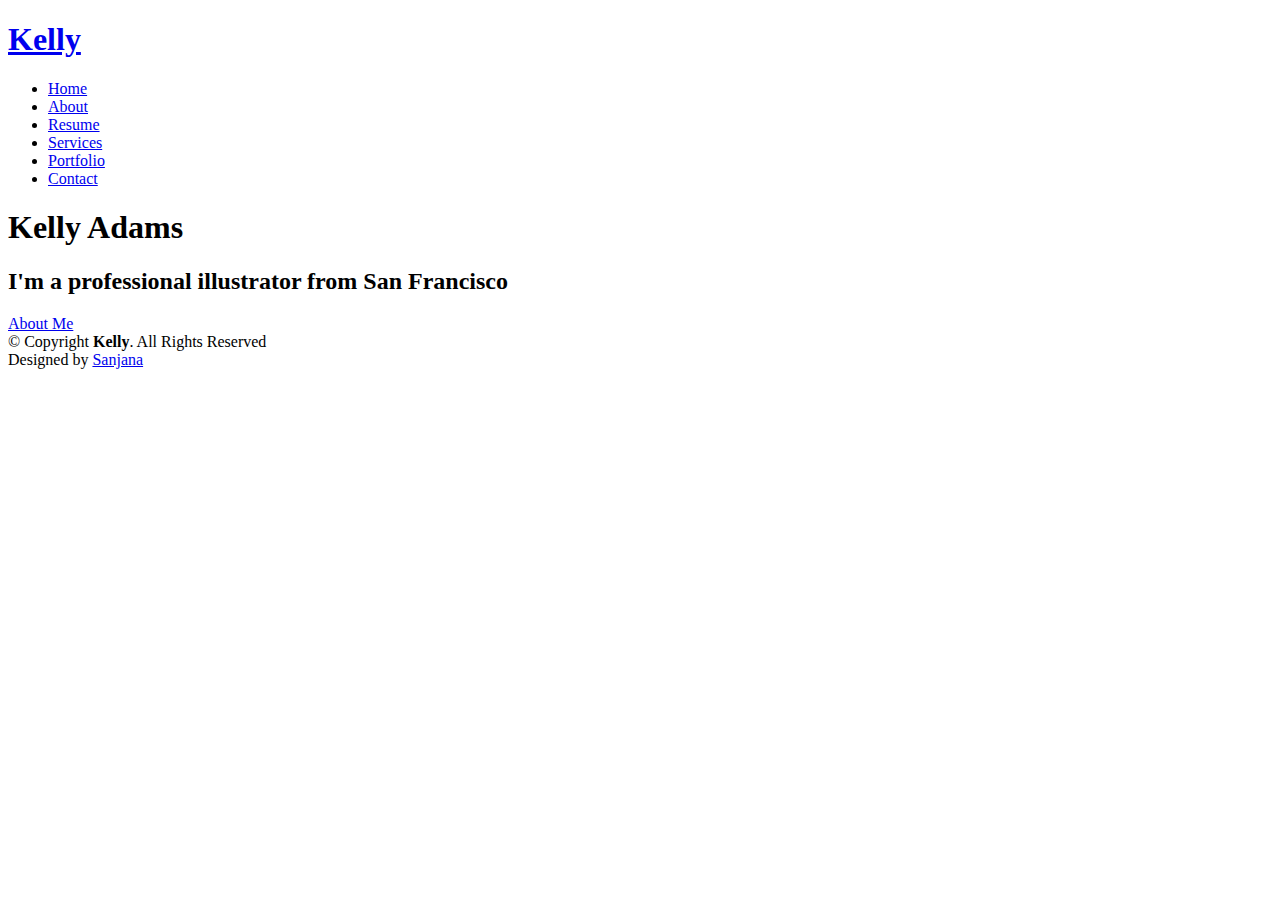
==== index.html @ 040c2499 "Initial commit" ====
<!DOCTYPE html>
<html lang="en">

<head>
  <meta charset="utf-8">
  <meta content="width=device-width, initial-scale=1.0" name="viewport">

  <title>Kelly Bootstrap Template - Index</title>
  <meta content="" name="description">
  <meta content="" name="keywords">

  <!-- Favicons -->
  <link href="assets/img/favicon.png" rel="icon">
  <link href="assets/img/apple-touch-icon.png" rel="apple-touch-icon">

  <!-- Google Fonts -->
  <link href="https://fonts.googleapis.com/css?family=Open+Sans:300,300i,400,400i,600,600i,700,700i|Raleway:300,300i,400,400i,500,500i,600,600i,700,700i|Poppins:300,300i,400,400i,500,500i,600,600i,700,700i" rel="stylesheet">

  <!-- Vendor CSS Files -->
  <link href="assets/vendor/aos/aos.css" rel="stylesheet">
  <link href="assets/vendor/bootstrap/css/bootstrap.min.css" rel="stylesheet">
  <link href="assets/vendor/bootstrap-icons/bootstrap-icons.css" rel="stylesheet">
  <link href="assets/vendor/boxicons/css/boxicons.min.css" rel="stylesheet">
  <link href="assets/vendor/glightbox/css/glightbox.min.css" rel="stylesheet">
  <link href="assets/vendor/swiper/swiper-bundle.min.css" rel="stylesheet">

  <!-- Template Main CSS File -->
  <link href="assets/css/style.css" rel="stylesheet">

  <!-- =======================================================
  * Template Name: Kelly
  * Updated: Jan 09 2024 with Bootstrap v5.3.2
  * Template URL: https://bootstrapmade.com/kelly-free-bootstrap-cv-resume-html-template/
  * Author: BootstrapMade.com
  * License: https://bootstrapmade.com/license/
  ======================================================== -->
</head>

<body>

  <!-- ======= Header ======= -->
  <header id="header" class="fixed-top">
    <div class="container-fluid d-flex justify-content-between align-items-center">

      <h1 class="logo me-auto me-lg-0"><a href="index.html">Kelly</a></h1>
      <!-- Uncomment below if you prefer to use an image logo -->
      <!-- <a href="index.html" class="logo"><img src="assets/img/logo.png" alt="" class="img-fluid"></a>-->

      <nav id="navbar" class="navbar order-last order-lg-0">
        <ul>
          <li><a class="active" href="index.html">Home</a></li>
          <li><a href="about.html">About</a></li>
          <li><a href="resume.html">Resume</a></li>
          <li><a href="services.html">Services</a></li>
          <li><a href="portfolio.html">Portfolio</a></li>
          <li><a href="contact.html">Contact</a></li>
        </ul>
        <i class="bi bi-list mobile-nav-toggle"></i>
      </nav><!-- .navbar -->

      <div class="header-social-links">
        <a href="#" class="twitter"><i class="bi bi-twitter"></i></a>
        <a href="#" class="facebook"><i class="bi bi-facebook"></i></a>
        <a href="#" class="instagram"><i class="bi bi-instagram"></i></a>
        <a href="#" class="linkedin"><i class="bi bi-linkedin"></i></i></a>
      </div>

    </div>

  </header><!-- End Header -->

  <!-- ======= Hero Section ======= -->
  <section id="hero" class="d-flex align-items-center">
    <div class="container d-flex flex-column align-items-center" data-aos="zoom-in" data-aos-delay="100">
      <h1>Kelly Adams</h1>
      <h2>I'm a professional illustrator from San Francisco</h2>
      <a href="about.html" class="btn-about">About Me</a>
    </div>
  </section><!-- End Hero -->

  <!-- ======= Footer ======= -->
  <footer id="footer">
    <div class="container">
      <div class="copyright">
        &copy; Copyright <strong><span>Kelly</span></strong>. All Rights Reserved
      </div>
      <div class="credits">
        <!-- All the links in the footer should remain intact. -->
        <!-- You can delete the links only if you purchased the pro version. -->
        <!-- Licensing information: https://bootstrapmade.com/license/ -->
        <!-- Purchase the pro version with working PHP/AJAX contact form: https://bootstrapmade.com/kelly-free-bootstrap-cv-resume-html-template/ -->
        Designed by <a href="https://bootstrapmade.com/">Sanjana</a>
      </div>
    </div>
  </footer><!-- End  Footer -->

  <div id="preloader"></div>
  <a href="#" class="back-to-top d-flex align-items-center justify-content-center"><i class="bi bi-arrow-up-short"></i></a>

  <!-- Vendor JS Files -->
  <script src="assets/vendor/purecounter/purecounter_vanilla.js"></script>
  <script src="assets/vendor/aos/aos.js"></script>
  <script src="assets/vendor/bootstrap/js/bootstrap.bundle.min.js"></script>
  <script src="assets/vendor/glightbox/js/glightbox.min.js"></script>
  <script src="assets/vendor/isotope-layout/isotope.pkgd.min.js"></script>
  <script src="assets/vendor/swiper/swiper-bundle.min.js"></script>
  <script src="assets/vendor/waypoints/noframework.waypoints.js"></script>
  <script src="assets/vendor/php-email-form/validate.js"></script>

  <!-- Template Main JS File -->
  <script src="assets/js/main.js"></script>

</body>

</html>
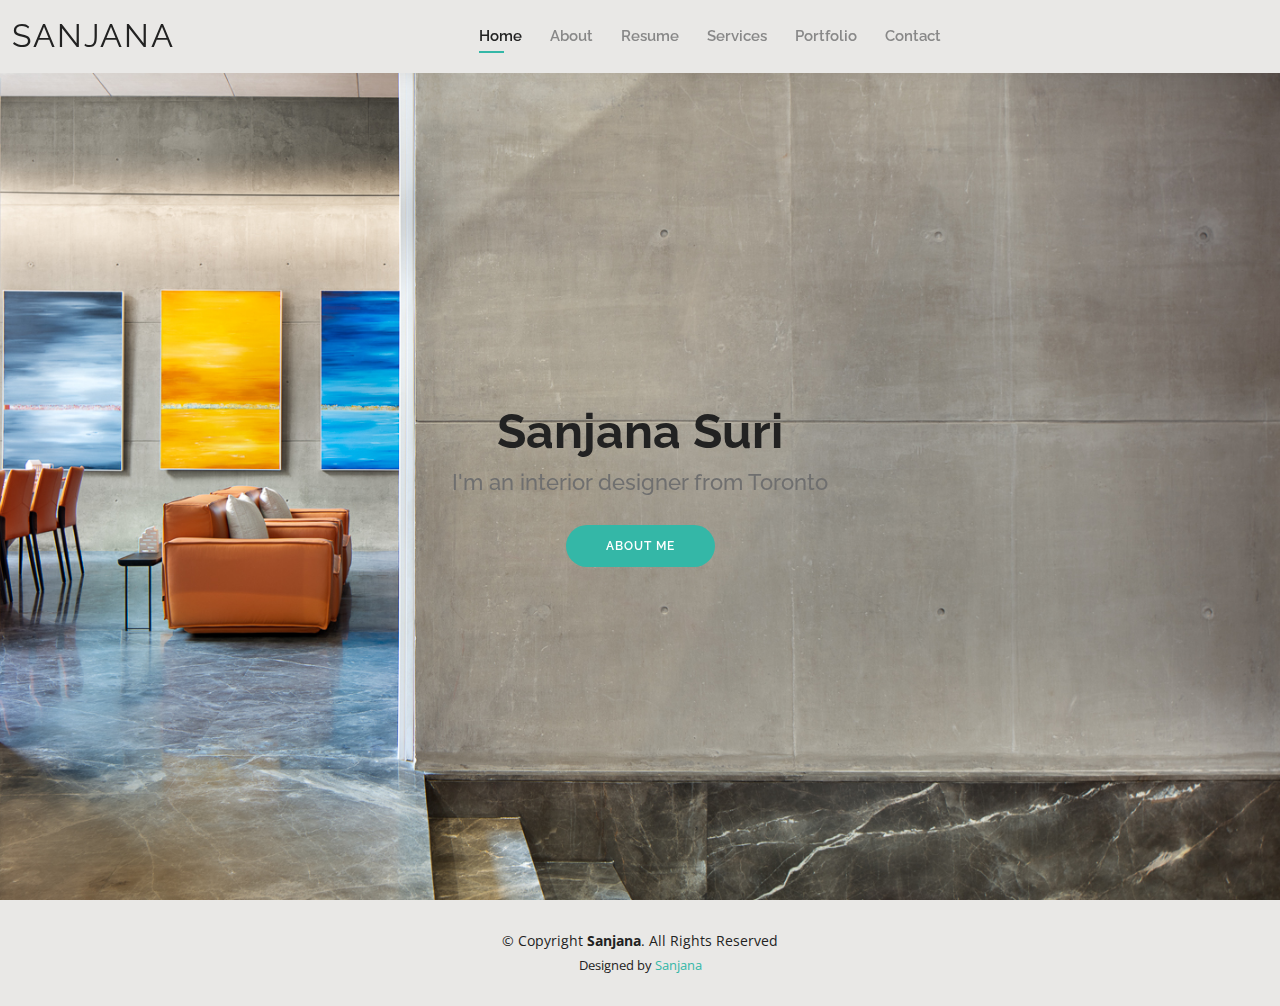
==== commit 746fcc21: "Working on resume section" ====
--- a/index.html
+++ b/index.html
@@ -5,12 +5,12 @@
   <meta charset="utf-8">
   <meta content="width=device-width, initial-scale=1.0" name="viewport">
 
-  <title>Kelly Bootstrap Template - Index</title>
+  <title>Sanjana Suri</title>
   <meta content="" name="description">
   <meta content="" name="keywords">
 
   <!-- Favicons -->
-  <link href="assets/img/favicon.png" rel="icon">
+  <link href="assets/img/logo.jpg" rel="icon">
   <link href="assets/img/apple-touch-icon.png" rel="apple-touch-icon">
 
   <!-- Google Fonts -->
@@ -29,7 +29,7 @@
 
   <!-- =======================================================
   * Template Name: Kelly
-  * Updated: Jan 09 2024 with Bootstrap v5.3.2
+  * Updated: Jan 09 2024 with Bootstrap v5.3.2
   * Template URL: https://bootstrapmade.com/kelly-free-bootstrap-cv-resume-html-template/
   * Author: BootstrapMade.com
   * License: https://bootstrapmade.com/license/
@@ -42,7 +42,7 @@
   <header id="header" class="fixed-top">
     <div class="container-fluid d-flex justify-content-between align-items-center">
 
-      <h1 class="logo me-auto me-lg-0"><a href="index.html">Kelly</a></h1>
+      <h1 class="logo me-auto me-lg-0"><a href="index.html">Sanjana</a></h1>
       <!-- Uncomment below if you prefer to use an image logo -->
       <!-- <a href="index.html" class="logo"><img src="assets/img/logo.png" alt="" class="img-fluid"></a>-->
 
@@ -62,7 +62,7 @@
         <a href="#" class="twitter"><i class="bi bi-twitter"></i></a>
         <a href="#" class="facebook"><i class="bi bi-facebook"></i></a>
         <a href="#" class="instagram"><i class="bi bi-instagram"></i></a>
-        <a href="#" class="linkedin"><i class="bi bi-linkedin"></i></i></a>
+        <a href="https://www.linkedin.com/in/sanjana-suri/" class="linkedin" target="_blank"><i class="bi bi-linkedin"></i></i></a>
       </div>
 
     </div>
@@ -72,8 +72,8 @@
   <!-- ======= Hero Section ======= -->
   <section id="hero" class="d-flex align-items-center">
     <div class="container d-flex flex-column align-items-center" data-aos="zoom-in" data-aos-delay="100">
-      <h1>Kelly Adams</h1>
-      <h2>I'm a professional illustrator from San Francisco</h2>
+      <h1>Sanjana Suri</h1>
+      <h2>I'm an interior designer from Toronto</h2>
       <a href="about.html" class="btn-about">About Me</a>
     </div>
   </section><!-- End Hero -->
@@ -82,14 +82,14 @@
   <footer id="footer">
     <div class="container">
       <div class="copyright">
-        &copy; Copyright <strong><span>Kelly</span></strong>. All Rights Reserved
+        &copy; Copyright <strong><span>Sanjana</span></strong>. All Rights Reserved
       </div>
       <div class="credits">
         <!-- All the links in the footer should remain intact. -->
         <!-- You can delete the links only if you purchased the pro version. -->
         <!-- Licensing information: https://bootstrapmade.com/license/ -->
         <!-- Purchase the pro version with working PHP/AJAX contact form: https://bootstrapmade.com/kelly-free-bootstrap-cv-resume-html-template/ -->
-        Designed by <a href="https://bootstrapmade.com/">Sanjana</a>
+        Designed by <a href="">Sanjana</a>
       </div>
     </div>
   </footer><!-- End  Footer -->
--- a/assets/css/style.css
+++ b/assets/css/style.css
@@ -0,0 +1,1289 @@
+/**
+* Template Name: Kelly
+* Updated: Jan 09 2024 with Bootstrap v5.3.2
+* Template URL: https://bootstrapmade.com/kelly-free-bootstrap-cv-resume-html-template/
+* Author: BootstrapMade.com
+* License: https://bootstrapmade.com/license/
+*/
+
+/*--------------------------------------------------------------
+# General
+--------------------------------------------------------------*/
+body {
+  font-family: "Open Sans", sans-serif;
+  color: #444444;
+}
+
+a {
+  color: #34b7a7;
+  text-decoration: none;
+}
+
+a:hover {
+  color: #51cdbe;
+  text-decoration: none;
+}
+
+h1,
+h2,
+h3,
+h4,
+h5,
+h6 {
+  font-family: "Raleway", sans-serif;
+}
+
+#main {
+  margin-top: 50px;
+}
+
+@media (max-width: 992px) {
+  #main {
+    margin-top: 30px;
+  }
+}
+
+/*--------------------------------------------------------------
+# Preloader
+--------------------------------------------------------------*/
+#preloader {
+  position: fixed;
+  top: 0;
+  left: 0;
+  right: 0;
+  bottom: 0;
+  z-index: 9999;
+  overflow: hidden;
+  background: #fff;
+}
+
+#preloader:before {
+  content: "";
+  position: fixed;
+  top: calc(50% - 30px);
+  left: calc(50% - 30px);
+  border: 6px solid #34b7a7;
+  border-top-color: #dcf5f2;
+  border-radius: 50%;
+  width: 60px;
+  height: 60px;
+  animation: animate-preloader 1s linear infinite;
+}
+
+@keyframes animate-preloader {
+  0% {
+    transform: rotate(0deg);
+  }
+
+  100% {
+    transform: rotate(360deg);
+  }
+}
+
+/*--------------------------------------------------------------
+# Back to top button
+--------------------------------------------------------------*/
+.back-to-top {
+  position: fixed;
+  visibility: hidden;
+  opacity: 0;
+  right: 15px;
+  bottom: 15px;
+  z-index: 996;
+  background: #34b7a7;
+  width: 40px;
+  height: 40px;
+  border-radius: 50px;
+  transition: all 0.4s;
+}
+
+.back-to-top i {
+  font-size: 24px;
+  color: #fff;
+  line-height: 0;
+}
+
+.back-to-top:hover {
+  background: #49cbbb;
+  color: #fff;
+}
+
+.back-to-top.active {
+  visibility: visible;
+  opacity: 1;
+}
+
+/*--------------------------------------------------------------
+# Header
+--------------------------------------------------------------*/
+#header {
+  background: #e9e8e6;
+  box-shadow: 0px 0px 25px 0 rgba(0, 0, 0, 0.08);
+  z-index: 997;
+  padding: 15px 0;
+}
+
+#header .logo {
+  font-size: 32px;
+  margin: 0;
+  padding: 0;
+  line-height: 1;
+  font-weight: 400;
+  letter-spacing: 2px;
+  text-transform: uppercase;
+}
+
+#header .logo a {
+  color: #222222;
+}
+
+#header .logo img {
+  max-height: 40px;
+}
+
+@media (max-width: 992px) {
+  #header .logo {
+    font-size: 28px;
+  }
+}
+
+/*--------------------------------------------------------------
+# Header Social Links
+--------------------------------------------------------------*/
+.header-social-links {
+  padding-right: 15px;
+}
+
+.header-social-links a {
+  color: #6f6f6f;
+  padding-left: 6px;
+  display: inline-block;
+  line-height: 0px;
+  transition: 0.3s;
+  font-size: 16px;
+}
+
+.header-social-links a:hover {
+  color: #34b7a7;
+}
+
+/*--------------------------------------------------------------
+# Navigation Menu
+--------------------------------------------------------------*/
+/**
+* Desktop Navigation 
+*/
+.navbar {
+  padding: 0;
+}
+
+.navbar ul {
+  margin: 0;
+  padding: 0;
+  display: flex;
+  list-style: none;
+  align-items: center;
+}
+
+.navbar li {
+  position: relative;
+  padding: 10px 0 10px 28px;
+}
+
+.navbar a,
+.navbar a:focus {
+  display: flex;
+  align-items: center;
+  justify-content: space-between;
+  font-family: "Raleway", sans-serif;
+  font-size: 15px;
+  font-weight: 600;
+  color: #888888;
+  white-space: nowrap;
+  transition: 0.3s;
+  position: relative;
+}
+
+.navbar a i,
+.navbar a:focus i {
+  font-size: 12px;
+  line-height: 0;
+  margin-left: 5px;
+}
+
+.navbar>ul>li>a:before {
+  content: "";
+  position: absolute;
+  width: 0;
+  height: 2px;
+  bottom: -5px;
+  left: 0;
+  background-color: #34b7a7;
+  visibility: hidden;
+  width: 0px;
+  transition: all 0.3s ease-in-out 0s;
+}
+
+.navbar a:hover:before,
+.navbar li:hover>a:before,
+.navbar .active:before {
+  visibility: visible;
+  width: 25px;
+}
+
+.navbar a:hover,
+.navbar .active,
+.navbar .active:focus,
+.navbar li:hover>a {
+  color: #222222;
+}
+
+.navbar .dropdown ul {
+  display: block;
+  position: absolute;
+  left: 14px;
+  top: calc(100% + 30px);
+  margin: 0;
+  padding: 10px 0;
+  z-index: 99;
+  opacity: 0;
+  visibility: hidden;
+  background: #fff;
+  box-shadow: 0px 0px 30px rgba(127, 137, 161, 0.25);
+  transition: 0.3s;
+  border-radius: 4px;
+}
+
+.navbar .dropdown ul li {
+  min-width: 200px;
+  padding: 0;
+}
+
+.navbar .dropdown ul a {
+  padding: 10px 20px;
+  font-size: 15px;
+  text-transform: none;
+  font-weight: 600;
+}
+
+.navbar .dropdown ul a i {
+  font-size: 12px;
+}
+
+.navbar .dropdown ul a:hover,
+.navbar .dropdown ul .active:hover,
+.navbar .dropdown ul li:hover>a {
+  color: #34b7a7;
+}
+
+.navbar .dropdown:hover>ul {
+  opacity: 1;
+  top: 100%;
+  visibility: visible;
+}
+
+.navbar .dropdown .dropdown ul {
+  top: 0;
+  left: calc(100% - 30px);
+  visibility: hidden;
+}
+
+.navbar .dropdown .dropdown:hover>ul {
+  opacity: 1;
+  top: 0;
+  left: 100%;
+  visibility: visible;
+}
+
+@media (max-width: 1366px) {
+  .navbar .dropdown .dropdown ul {
+    left: -90%;
+  }
+
+  .navbar .dropdown .dropdown:hover>ul {
+    left: -100%;
+  }
+}
+
+/**
+* Mobile Navigation 
+*/
+.mobile-nav-toggle {
+  color: #222222;
+  font-size: 28px;
+  cursor: pointer;
+  display: none;
+  line-height: 0;
+  transition: 0.5s;
+}
+
+.mobile-nav-toggle.bi-x {
+  color: #fff;
+}
+
+@media (max-width: 991px) {
+  .mobile-nav-toggle {
+    display: block;
+  }
+
+  .navbar ul {
+    display: none;
+  }
+}
+
+.navbar-mobile {
+  position: fixed;
+  overflow: hidden;
+  top: 0;
+  right: 0;
+  left: 0;
+  bottom: 0;
+  background: rgba(9, 9, 9, 0.9);
+  transition: 0.3s;
+  z-index: 999;
+}
+
+.navbar-mobile .mobile-nav-toggle {
+  position: absolute;
+  top: 15px;
+  right: 15px;
+}
+
+.navbar-mobile ul {
+  display: block;
+  position: absolute;
+  top: 55px;
+  right: 15px;
+  bottom: 15px;
+  left: 15px;
+  padding: 10px 0;
+  border-radius: 10px;
+  background-color: #fff;
+  overflow-y: auto;
+  transition: 0.3s;
+}
+
+.navbar-mobile a,
+.navbar-mobile a:focus {
+  font-size: 15px;
+  padding-right: 15px;
+  color: #222222;
+}
+
+.navbar-mobile a:hover,
+.navbar-mobile .active,
+.navbar-mobile li:hover>a {
+  color: #34b7a7;
+}
+
+.navbar-mobile .getstarted,
+.navbar-mobile .getstarted:focus {
+  margin: 15px;
+}
+
+.navbar-mobile .dropdown ul {
+  position: static;
+  display: none;
+  margin: 10px 20px;
+  padding: 10px 0;
+  z-index: 99;
+  opacity: 1;
+  visibility: visible;
+  background: #fff;
+  box-shadow: 0px 0px 30px rgba(127, 137, 161, 0.25);
+}
+
+.navbar-mobile .dropdown ul li {
+  min-width: 200px;
+}
+
+.navbar-mobile .dropdown ul a {
+  padding: 10px 20px;
+}
+
+.navbar-mobile .dropdown ul a i {
+  font-size: 12px;
+}
+
+.navbar-mobile .dropdown ul a:hover,
+.navbar-mobile .dropdown ul .active:hover,
+.navbar-mobile .dropdown ul li:hover>a {
+  color: #34b7a7;
+}
+
+.navbar-mobile .dropdown>.dropdown-active {
+  display: block;
+}
+
+/*--------------------------------------------------------------
+# Hero Section
+--------------------------------------------------------------*/
+#hero {
+  width: 100%;
+  height: 100vh;
+  background: url("../img/homepage_im03.jpg") top right;
+  background-size: cover;
+}
+
+#hero .container {
+  padding-top: 70px;
+  position: relative;
+}
+
+@media (max-width: 992px) {
+  #hero .container {
+    padding-top: 58px;
+  }
+}
+
+#hero h1 {
+  margin: 0;
+  font-size: 48px;
+  font-weight: 700;
+  line-height: 56px;
+  color: #222222;
+}
+
+#hero h2 {
+  color: #6f6f6f;
+  margin: 10px 0 0 0;
+  font-size: 22px;
+}
+
+#hero .btn-about {
+  font-family: "Raleway", sans-serif;
+  text-transform: uppercase;
+  font-weight: 600;
+  font-size: 12px;
+  letter-spacing: 1px;
+  display: inline-block;
+  padding: 12px 40px;
+  border-radius: 50px;
+  transition: 0.5s;
+  margin-top: 30px;
+  color: #fff;
+  background: #34b7a7;
+}
+
+#hero .btn-about:hover {
+  background: #3dc8b7;
+}
+
+@media (min-width: 1024px) {
+  #hero {
+    background-attachment: fixed;
+  }
+}
+
+@media (max-width: 992px) {
+  #hero:before {
+    content: "";
+    background: rgba(255, 255, 255, 0.8);
+    position: absolute;
+    bottom: 0;
+    top: 0;
+    left: 0;
+    right: 0;
+  }
+
+  #hero h1 {
+    font-size: 28px;
+    line-height: 36px;
+  }
+
+  #hero h2 {
+    font-size: 18px;
+    line-height: 24px;
+  }
+}
+
+/*--------------------------------------------------------------
+# Sections General
+--------------------------------------------------------------*/
+section {
+  padding: 60px 0;
+}
+
+.section-bg {
+  background-color: #e7f8f6;
+}
+
+.section-title {
+  text-align: center;
+  padding-bottom: 30px;
+}
+
+.section-title h2 {
+  font-size: 32px;
+  font-weight: bold;
+  text-transform: uppercase;
+  margin-bottom: 20px;
+  padding-bottom: 20px;
+  position: relative;
+}
+
+.section-title h2::after {
+  content: "";
+  position: absolute;
+  display: block;
+  width: 50px;
+  height: 3px;
+  background: #34b7a7;
+  bottom: 0;
+  left: calc(50% - 25px);
+}
+
+.section-title p {
+  margin-bottom: 0;
+}
+
+/*--------------------------------------------------------------
+# Cta
+--------------------------------------------------------------*/
+.cta {
+  background: linear-gradient(rgba(0, 0, 0, 0.6), rgba(0, 0, 0, 0.6)), url("../img/bg-1.jpg") fixed center center;
+  background-size: cover;
+  padding: 80px 0;
+}
+
+.cta h3 {
+  color: #fff;
+  font-size: 28px;
+  font-weight: 700;
+}
+
+.cta p {
+  color: #fff;
+}
+
+.cta .cta-btn {
+  font-family: "Raleway", sans-serif;
+  text-transform: uppercase;
+  font-weight: 500;
+  font-size: 16px;
+  letter-spacing: 1px;
+  display: inline-block;
+  padding: 8px 20px;
+  border-radius: 2px;
+  transition: 0.5s;
+  margin: 10px;
+  border: 2px solid #fff;
+  color: #fff;
+}
+
+.cta .cta-btn:hover {
+  background: #34b7a7;
+  border: 2px solid #34b7a7;
+}
+
+@media (max-width: 1024px) {
+  .cta {
+    background-attachment: scroll;
+  }
+}
+
+@media (min-width: 769px) {
+  .cta .cta-btn-container {
+    display: flex;
+    align-items: center;
+    justify-content: flex-end;
+  }
+}
+
+/*--------------------------------------------------------------
+# About
+--------------------------------------------------------------*/
+.about .content h3 {
+  font-weight: 700;
+  font-size: 26px;
+  color: #555555;
+}
+
+.about .content ul {
+  list-style: none;
+  padding: 0;
+}
+
+.about .content ul li {
+  padding-bottom: 10px;
+}
+
+.about .content ul i {
+  font-size: 20px;
+  padding-right: 2px;
+  color: #34b7a7;
+}
+
+.about .content p:last-child {
+  margin-bottom: 0;
+}
+
+/*--------------------------------------------------------------
+# Skills
+--------------------------------------------------------------*/
+.skills .progress {
+  height: 60px;
+  display: block;
+  background: none;
+  border-radius: 0;
+}
+
+.skills .progress .skill {
+  padding: 10px 0;
+  margin: 0 0 6px 0;
+  text-transform: uppercase;
+  display: block;
+  font-weight: 600;
+  font-family: "Poppins", sans-serif;
+  color: #222222;
+}
+
+.skills .progress .skill .val {
+  float: right;
+  font-style: normal;
+}
+
+.skills .progress-bar-wrap {
+  background: #f3f3f3;
+}
+
+.skills .progress-bar {
+  width: 1px;
+  height: 10px;
+  transition: 0.9s;
+  background-color: #34b7a7;
+}
+
+/*--------------------------------------------------------------
+# Facts
+--------------------------------------------------------------*/
+.facts .counters span {
+  font-size: 48px;
+  display: block;
+  color: #34b7a7;
+}
+
+.facts .counters p {
+  padding: 0;
+  margin: 0 0 20px 0;
+  font-family: "Raleway", sans-serif;
+  font-size: 14px;
+}
+
+/*--------------------------------------------------------------
+# Testimonials
+--------------------------------------------------------------*/
+.testimonials .section-header {
+  margin-bottom: 40px;
+}
+
+.testimonials .testimonials-carousel,
+.testimonials .testimonials-slider {
+  overflow: hidden;
+}
+
+.testimonials .testimonial-item {
+  text-align: center;
+}
+
+.testimonials .testimonial-item .testimonial-img {
+  width: 120px;
+  border-radius: 50%;
+  border: 4px solid #fff;
+  margin: 0 auto;
+}
+
+.testimonials .testimonial-item h3 {
+  font-size: 20px;
+  font-weight: bold;
+  margin: 10px 0 5px 0;
+  color: #111;
+}
+
+.testimonials .testimonial-item h4 {
+  font-size: 14px;
+  color: #999;
+  margin: 0 0 15px 0;
+}
+
+.testimonials .testimonial-item .quote-icon-left,
+.testimonials .testimonial-item .quote-icon-right {
+  color: #c8efea;
+  font-size: 26px;
+}
+
+.testimonials .testimonial-item .quote-icon-left {
+  display: inline-block;
+  left: -5px;
+  position: relative;
+}
+
+.testimonials .testimonial-item .quote-icon-right {
+  display: inline-block;
+  right: -5px;
+  position: relative;
+  top: 10px;
+}
+
+.testimonials .testimonial-item p {
+  font-style: italic;
+  margin: 0 auto 15px auto;
+}
+
+@media (min-width: 992px) {
+  .testimonials .testimonial-item p {
+    width: 80%;
+  }
+}
+
+.testimonials .swiper-pagination {
+  margin-top: 20px;
+  position: relative;
+}
+
+.testimonials .swiper-pagination .swiper-pagination-bullet {
+  width: 12px;
+  height: 12px;
+  background-color: #fff;
+  opacity: 1;
+  border: 1px solid #34b7a7;
+}
+
+.testimonials .swiper-pagination .swiper-pagination-bullet-active {
+  background-color: #34b7a7;
+}
+
+/*--------------------------------------------------------------
+# Resume
+--------------------------------------------------------------*/
+.resume .resume-title {
+  font-size: 26px;
+  font-weight: 400;
+  margin-top: 20px;
+  margin-bottom: 20px;
+  color: #222222;
+}
+
+.resume .resume-item {
+  padding: 0 0 20px 20px;
+  margin-top: -2px;
+  border-left: 2px solid #34b7a7;
+  position: relative;
+}
+
+.resume .resume-item h4 {
+  line-height: 18px;
+  font-size: 18px;
+  font-weight: 600;
+  font-family: "Poppins", sans-serif;
+  color: #1d685f;
+  margin-bottom: 10px;
+}
+
+.resume .resume-item h5 {
+  font-size: 16px;
+  background: #effbf9;
+  padding: 5px 15px;
+  display: inline-block;
+  font-weight: 600;
+  margin-bottom: 10px;
+  color: #34b7a7;
+}
+
+.resume .resume-item ul {
+  padding-left: 20px;
+}
+
+.resume .resume-item ul li {
+  padding-bottom: 10px;
+}
+
+.resume .resume-item:last-child {
+  padding-bottom: 0;
+}
+
+.resume .resume-item::before {
+  content: "";
+  position: absolute;
+  width: 16px;
+  height: 16px;
+  border-radius: 50px;
+  left: -9px;
+  top: 0;
+  background: #fff;
+  border: 2px solid #34b7a7;
+}
+
+/*--------------------------------------------------------------
+# Services
+--------------------------------------------------------------*/
+.services .icon-box {
+  text-align: center;
+  padding: 70px 20px 80px 20px;
+  transition: all ease-in-out 0.3s;
+  background: #fff;
+  box-shadow: 0px 0 35px 0 rgba(0, 0, 0, 0.08);
+}
+
+.services .icon-box .icon {
+  margin: 0 auto;
+  width: 100px;
+  height: 100px;
+  display: flex;
+  align-items: center;
+  justify-content: center;
+  transition: ease-in-out 0.3s;
+  position: relative;
+}
+
+.services .icon-box .icon i {
+  font-size: 36px;
+  transition: 0.5s;
+  position: relative;
+}
+
+.services .icon-box .icon svg {
+  position: absolute;
+  top: 0;
+  left: 0;
+}
+
+.services .icon-box .icon svg path {
+  transition: 0.5s;
+  fill: #f5f5f5;
+}
+
+.services .icon-box h4 {
+  font-weight: 600;
+  margin: 10px 0 15px 0;
+  font-size: 22px;
+}
+
+.services .icon-box h4 a {
+  color: #222222;
+  transition: ease-in-out 0.3s;
+}
+
+.services .icon-box p {
+  line-height: 24px;
+  font-size: 14px;
+  margin-bottom: 0;
+}
+
+.services .iconbox-blue i {
+  color: #47aeff;
+}
+
+.services .iconbox-blue:hover .icon i {
+  color: #fff;
+}
+
+.services .iconbox-blue:hover .icon path {
+  fill: #47aeff;
+}
+
+.services .iconbox-orange i {
+  color: #ffa76e;
+}
+
+.services .iconbox-orange:hover .icon i {
+  color: #fff;
+}
+
+.services .iconbox-orange:hover .icon path {
+  fill: #ffa76e;
+}
+
+.services .iconbox-pink i {
+  color: #e80368;
+}
+
+.services .iconbox-pink:hover .icon i {
+  color: #fff;
+}
+
+.services .iconbox-pink:hover .icon path {
+  fill: #e80368;
+}
+
+.services .iconbox-yellow i {
+  color: #ffbb2c;
+}
+
+.services .iconbox-yellow:hover .icon i {
+  color: #fff;
+}
+
+.services .iconbox-yellow:hover .icon path {
+  fill: #ffbb2c;
+}
+
+.services .iconbox-red i {
+  color: #ff5828;
+}
+
+.services .iconbox-red:hover .icon i {
+  color: #fff;
+}
+
+.services .iconbox-red:hover .icon path {
+  fill: #ff5828;
+}
+
+.services .iconbox-teal i {
+  color: #11dbcf;
+}
+
+.services .iconbox-teal:hover .icon i {
+  color: #fff;
+}
+
+.services .iconbox-teal:hover .icon path {
+  fill: #11dbcf;
+}
+
+/*--------------------------------------------------------------
+# Portfolio
+--------------------------------------------------------------*/
+.portfolio .portfolio-item {
+  margin-bottom: 30px;
+}
+
+.portfolio #portfolio-flters {
+  padding: 0;
+  margin: 0 auto 20px auto;
+  list-style: none;
+  text-align: center;
+}
+
+.portfolio #portfolio-flters li {
+  cursor: pointer;
+  display: inline-block;
+  padding: 8px 16px 10px 16px;
+  font-size: 13px;
+  font-weight: 500;
+  line-height: 1;
+  text-transform: uppercase;
+  color: #444444;
+  margin-bottom: 5px;
+  transition: all 0.3s ease-in-out;
+  border-radius: 50px;
+}
+
+.portfolio #portfolio-flters li:hover,
+.portfolio #portfolio-flters li.filter-active {
+  color: #fff;
+  background: #34b7a7;
+}
+
+.portfolio #portfolio-flters li:last-child {
+  margin-right: 0;
+}
+
+.portfolio .portfolio-wrap {
+  transition: 0.3s;
+  position: relative;
+  overflow: hidden;
+  z-index: 1;
+  background: rgba(34, 34, 34, 0.6);
+}
+
+.portf